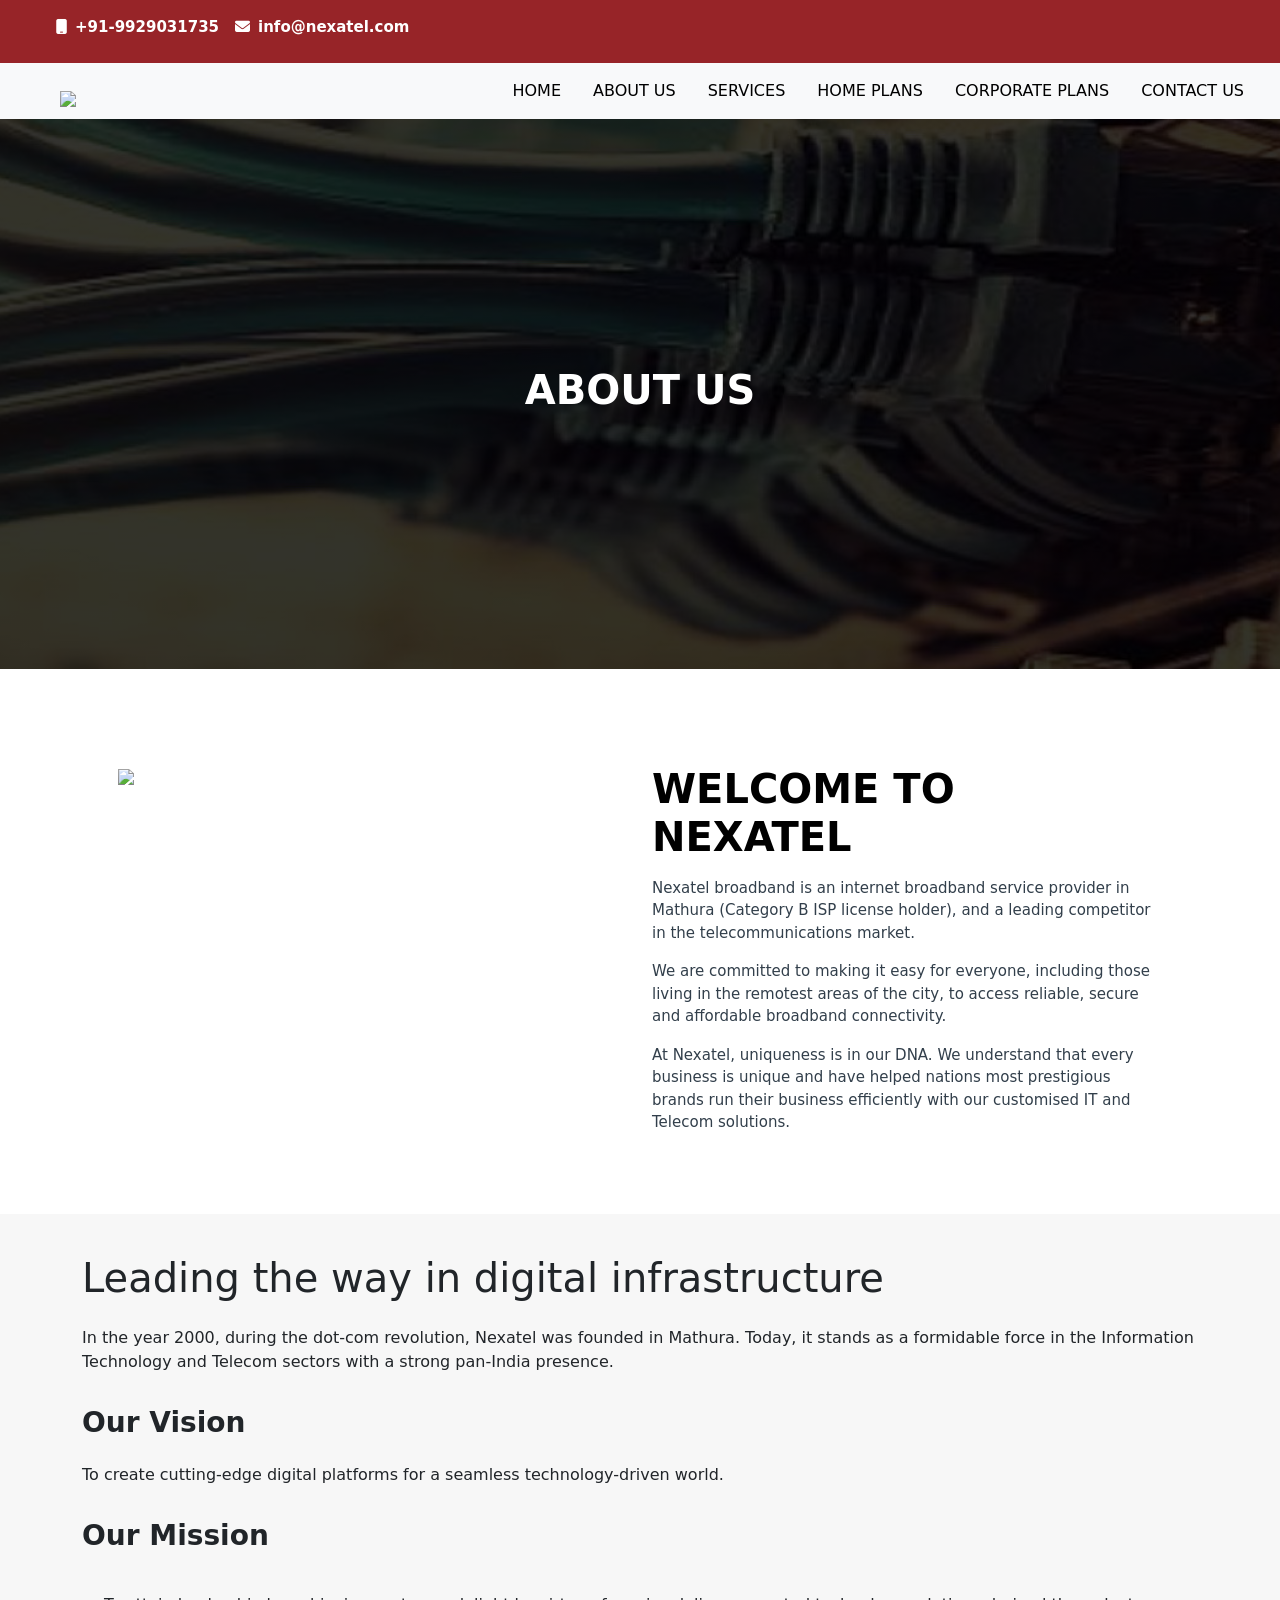
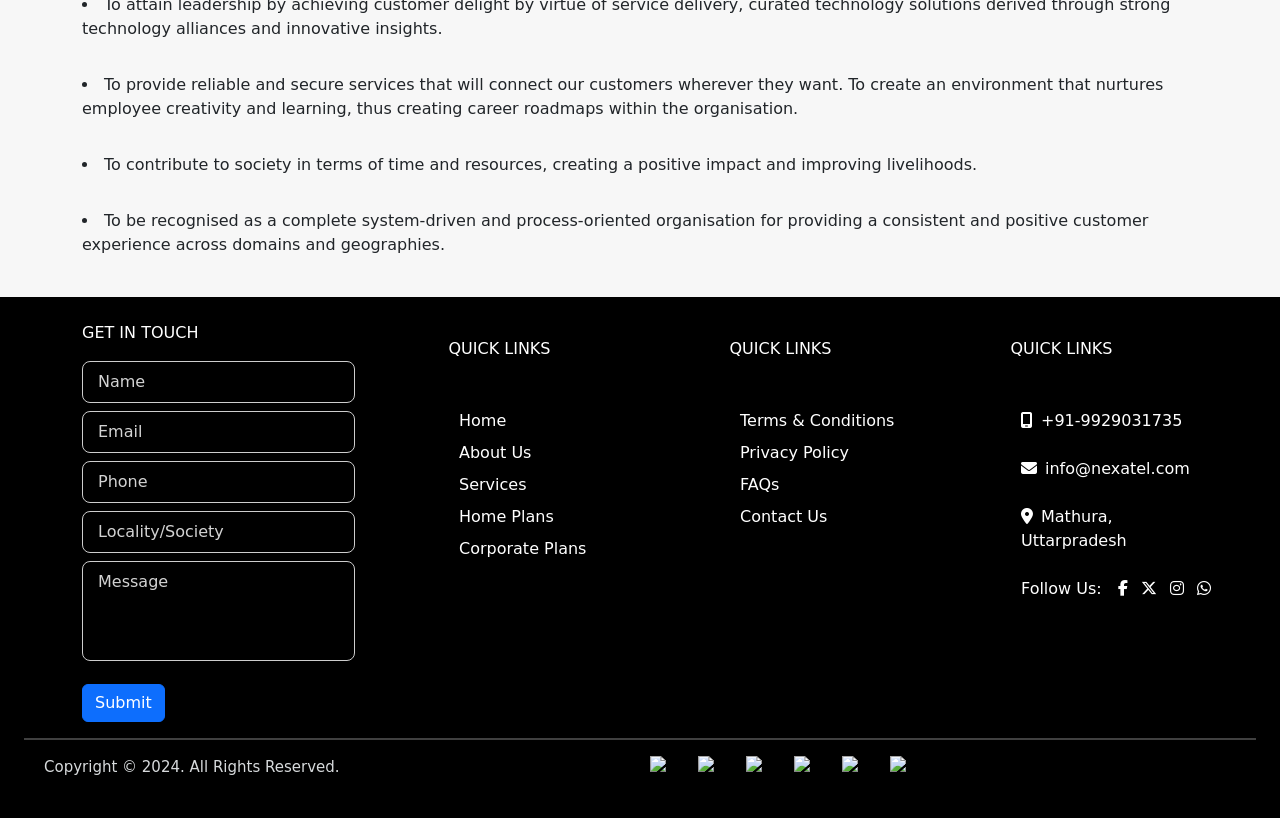
==== about.html @ 4f9fb350 "initial commit" ====
<!doctype html>
<html lang="en">
<head>
    <meta charset="utf-8">
    <meta name="viewport" content="width=device-width, initial-scale=1, shrink-to-fit=no">
    <link href="https://cdn.jsdelivr.net/npm/bootstrap@5.0.1/dist/css/bootstrap.min.css" rel="stylesheet" integrity="sha384-+0n0xVW2eSR5OomGNYDnhzAbDsOXxcvSN1TPprVMTNDbiYZCxYbOOl7+AMvyTG2x" crossorigin="anonymous">
    <title>aboutpage</title>
    <link href="style.css" rel="stylesheet" />
      <link rel="stylesheet" href="https://cdnjs.cloudflare.com/ajax/libs/font-awesome/6.5.1/css/all.min.css">
</head>
<body>
  <header>
    <div class="first-header p-2">
    <div class="d-flex justify-content-start">
        <p class="phone-number ms-5 mt-2"><i class="fa-solid fa-mobile me-2 icon1"></i>+91-9929031735</p>
        <p class="phone-number ms-3 mt-2"><i class="fa-solid fa-envelope icon1 me-2"></i>info@nexatel.com</p>
        </div>
    </div>
    <nav class="navbar navbar-expand-lg bg-body-tertiary">
  <div class="container-fluid">
     <img src="/home/user/3rdproject/images/logo.png" class="logo ms-5 mt-3"/>
    <button class="navbar-toggler" type="button" data-bs-toggle="collapse" data-bs-target="#navbarNav" aria-controls="navbarNav" aria-expanded="false" aria-label="Toggle navigation">
      <span class="navbar-toggler-icon"></span>
    </button>
    <div class="collapse navbar-collapse" id="navbarNav">
      <ul class="navbar-nav ms-auto">
        <li class="nav-item">
           <a class="nav-link  me-3" href="index.html" aria-disabled="true">HOME</a>
        </li>
        <li class="nav-item">
          <a class="nav-link me-3" aria-disabled="true" href="about.html">ABOUT US</a>
        </li>
        <li class="nav-item">
           <a class="nav-link  me-3" aria-disabled="true" href="sevices.html">SERVICES</a>
        </li>
        <li class="nav-item">
          <a class="nav-link  me-3" aria-disabled="true" href="homeplanes.html">HOME PLANS</a>
        </li>
        <li class="nav-item">
          <a class="nav-link  me-3" aria-disabled="true" href="CORPORATE PLANS.html">CORPORATE PLANS</a>
        </li>
        <li class="nav-item">
          <a class="nav-link  me-3" aria-disabled="true" href="contact.html">CONTACT US</a>
        </li>
      </ul>
    </div>
  </div>
</nav>
  </header>

<section class="section1">

         <div class="image-section">
            <div class="d-flex justify-content-center">
                <h1 class="image-text">ABOUT US</h1>
            </div>
         </div>
   </section>

<section class="mt-5">
    <div class="container p-5">
        <div class="row">
            <div class="col-12 col-lg-6">
                <img src="/home/user/3rdproject/images/about-image.png"/>
            </div>
            <div class="col-12 col-lg-6 d-flex flex-column justify-content-center">
                
                    <div class="box">
                    <h1 class="box2-heading">welcome to nexatel</h1>
                    <p class="box2-para mt-3">Nexatel broadband is an internet broadband service provider in Mathura (Category B ISP license holder), and a leading competitor in the telecommunications market.
</p>
<p class="mt-3 box2-para"> We are committed to making it easy for everyone, including those living in the remotest areas of the city, to access reliable, secure and affordable broadband connectivity.
</p>
<p class="mt-3 box2-para">At Nexatel, uniqueness is in our DNA. We understand that every business is unique and have helped nations most prestigious brands run their business efficiently with our customised IT and Telecom solutions. </p>
          
                </div>
            </div>
        </div>
    </div>
</section>


<section class="section3 mt-3">
    <div class="container pt-4 pb-4">
    <div class="d-flex flex-column justify-content-center">
     <h1 class="s3-heading1 mt-3">
        Leading the way in digital infrastructure
     </h1>
     <p class="s3-para1 mt-3">
        In the year 2000, during the dot-com revolution, Nexatel was founded in Mathura. Today, it stands as a formidable force in the Information Technology and Telecom sectors with a strong pan-India presence.
     </p>
     <h3 class="s3-heading2 mt-3">
        Our Vision
     </h3>
     <p class="s3-para2 mt-3">
       To create cutting-edge digital platforms for a seamless technology-driven world.
      </p> 
     <h3 class="s3-heading2 mt-3">
        Our Mission
     </h3>
     <p class="s3-list-items mt-3">
        <li>To attain leadership by achieving customer delight by virtue of service delivery, curated technology solutions derived through strong technology alliances and innovative insights.</li>
     </p>
     <p class="s3-list-items">
        <li>To provide reliable and secure services that will connect our customers wherever they want. To create an environment that nurtures employee creativity and learning, thus creating career roadmaps within the organisation.</li>
     </p>
     <p class="s3-list-items">
        <li>To contribute to society in terms of time and resources, creating a positive impact and improving livelihoods.</li>
     </p>
     <p class="s3-list-items">
        <li>To be recognised as a complete system-driven and process-oriented organisation for providing a consistent and positive customer experience across domains and geographies.</li>
     </p>
    
</div>
    </div>
   
</section>

<section class="last-container p-4">
    <div class="container">
        <div class="row g-2">
            <div class="col-12 col-lg-3">
                
                <p class="last-heading1 text-white">GET IN TOUCH</p>

                <form>
                    
                    <div class="inputs">
                        <input type="text" placeholder="Name"/>
                    </div>

                    <div class="inputs mt-2">
                        <input type="email" placeholder="Email"/>
                    </div>

                    <div class="inputs mt-2">
                        <input type="tel" placeholder="Phone"/>
                    </div>

                    <div class="inputs mt-2">
                        <input type="text" placeholder="Locality/Society"/>
                    </div>

                    <div class="inputs mt-2">
                        <textarea placeholder="Message"></textarea>
                    </div>

                    <button class="btn btn-primary mt-3">
                        Submit
                    </button>

                </form>

            </div>
            <div class="col-12 col-lg-3">
              <div class=" p-2 m-2">
              <p class="last-heading2 text-white">QUICK LINKS</p>
              <div class="container ms-5">
                <div class="d-flex flex-column justify-content-center mt-5">
                  
                    <a  class="list-items" href="main.html">Home</a>
                    <a class="list-items mt-2" href="about.html">About Us</a>
                    <a class="list-items mt-2" href="sevices.html">Services</a>
                    <a class="list-items mt-2" href="homeplanes.html">Home Plans</a>
                    <a class="list-items mt-2" href="CORPORATE PLANS.html" >Corporate Plans</a>
                   
                  
                </div>
            </div>
            </div>
        </div>
        <div class="col-12 col-lg-3">
              <div class=" p-2 m-2">
              <p class="last-heading2 text-white">QUICK LINKS</p>
              <div class="container ms-5">
                <div class="d-flex flex-column justify-content-center mt-5">
                  
                    <a  class="list-items" href="">Terms & Conditions</a>
                    <a class="list-items mt-2" href="">Privacy Policy</a>
                    <a class="list-items mt-2" href="">FAQs</a>
                    <a class="list-items mt-2" href="contact.html">Contact Us</a>
                    
                  
                </div>
            </div>
            </div>
        </div>
        <div class="col-12 col-lg-3">
              <div class=" p-2 m-2">
              <p class="last-heading2 text-white">QUICK LINKS</p>
              <div class="container ms-5">
                <div class="d-flex flex-column justify-content-center mt-5">
                  
                    <p  class="list-items" href=""><i class="fa-solid fa-mobile-screen me-2"></i>+91-9929031735</p>
                    <p class="list-items mt-2" href=""><i class="fa-solid fa-envelope me-2"></i>info@nexatel.com</p>
                    <p class="list-items mt-2" href=""><i class="fa-solid fa-location-dot me-2"></i>Mathura, Uttarpradesh</p>
                    <div class="d-flex">
                      <p class="list-items mt-2">
                         Follow Us:
                      </p>
                      <div class="mt-2 ms-3">
                      <i class="fa-brands fa-facebook-f icons"></i>
                      <i class="fa-brands fa-x-twitter icons ms-2"></i>
                      <i class="fa-brands fa-instagram icons ms-2"></i>
                       <i class="fa-brands fa-whatsapp icons ms-2"></i>
                    </div>
                    </div>
                  
                </div>
            </div>
            </div>
        </div>
    </div>

</div>
<hr style="color: white; border: 1px solid white;"/>
   <div class="footer">
     <div class="d-flex justify-content-between">
      <div class="col-12 col-lg-6">
        <p class="last-text">Copyright © 2024. All Rights Reserved.</p>
       </div>
       <div class="col-12 col-lg-6 d-flex">
        <img src="/home/user/3rdproject/images/pa01.jpg" class="last-images">
        <img src="/home/user/3rdproject/images/pa02.jpg" class="last-images ms-2">
        <img src="/home/user/3rdproject/images/pa03.jpg" class="last-images ms-2">
        <img src="/home/user/3rdproject/images/pa04.jpg" class="last-images ms-2">
        <img src="/home/user/3rdproject/images/pa05.jpg" class="last-images ms-2">
        <img src="/home/user/3rdproject/images/pa01.jpg" class="last-images ms-2">
       </div>
     </div>
   </div>
</section>


    <script src="https://cdn.jsdelivr.net/npm/bootstrap@5.0.1/dist/js/bootstrap.bundle.min.js" integrity="sha384-gtEjrD/SeCtmISkJkNUaaKMoLD0//ElJ19smozuHV6z3Iehds+3Ulb9Bn9Plx0x4" crossorigin="anonymous"></script>
</body>
</html>
---- style.css ----
.phone-number{
    color: white;
    font-weight: bold;
    font-size: 15px;
}
.first-header{
    background-color: #972428;
}
.logo{
    width: 150px;

}
a{
    color: black !important;
}
.box1-heading1{
    font-size: 30px;
    font-weight: bold;

}
.box1-para1{
    color: goldenrod;
    font-weight: bold;
}
.box1-image1{
    width:80%;
    height: 80%;
}
.icon2{
    color: green;
}
.box1-btn1{
    border-radius: 20px;
    background-color: blue;
    padding: 10px 20px;
}
.second-container{
    background-color: #d7dadc !important;
}
.box2-heading{
    font-size: 40px;
    font-weight: bold;
    color: black;
    text-transform: uppercase;
}
.box2-para{
    color: #323f4b;
    font-size: 15px;
}
.btn2{
    background-color: #6DAD3F;
    color: white;
}
.third-container{
    background-image: linear-gradient(rgba(0, 0, 0, 0.6), rgba(0, 0, 0, 0.6)), url("/home/user/3rdproject/images/plans.jpg");
  background-size: cover;
   padding: 50px;
}
.box3-heading{
     font-size: 40px;
    font-weight: bold;
    color:white;
    text-transform: uppercase;
    text-align: center;
}
.whitebox{
    padding: 25px;
    background-color: white;
    border-radius: 10px;
}
.box3-image{
    width: 100px;
    height: 100px;
}
.box3-para1{
    font-size: 18px;
     color: #323f4b;
     text-align: center;
}
.box3-heading2{
    color: black;
    font-weight: bold;
    font-size: 30px;
    text-align: center;
}
.box3-para2{
    font-size: 15px;
     color: #323f4b;
     text-align: center;
}
.box3-btn{
    background: linear-gradient(to right, rgba(34, 94, 168, 1) 0%, rgba(36, 44, 128, 1) 100%);
    color: white;
    border-radius: 20px;
    font-size: 15px;
}
.box3-btn:hover{
    background: #972428 !important;
    color: white !important;
} 
.forthcontainer{
    background-color: #972428;
}
.whitebox2{
    background-color: white;
}
.box4-image{
    width: 100px;
    height: 100px;
}
.box4-heading1{
    color: #972428;
    font-size: 20px;
    text-align: center;
}
.box4-para1{
  text-align: center;   
}

.whitebox2:hover{
    background-color: #972428;
    border: 1px solid white !important;
    border-radius: 10px !important;
    color: white;
}
.whitebox2:hover .box4-heading1{
    color: white !important;
}
.box4-btn2{
    border-radius: 20px;
    background-color: white;
    border: 1px solid white;
    color: #972428;
    width: 15%;
    font-size: 15px;
}
.box4-btn2:hover{
    background-color: transparent;
    color: white;
}
.box5-heading1{
    color: black;
    font-weight: bold;
    text-transform: uppercase;
    text-align: center;
    font-size: 30px;
}
.box5-image2{
    width: 100%;
    height: 100%;
}
.carousel{
    width: 20%;
    height: 20%;
}
.last-container{
    background-color: black;
}

.inputs input,
.inputs textarea{
    width: 100%;
    padding: 8px 15px;
    background-color: transparent;
    border: 1px solid rgb(205, 205, 205);
    border-radius: 8px;
    color: rgb(194, 194, 194);
    outline: none;
}

.inputs textarea{
    height: 100px;
    resize: none;
}

.inputs input::placeholder,
.inputs textarea::placeholder{
    color: lightgray;
}
ul{
    color: #d7dadc;
}
.list-items{
    text-align: start;
    margin-left: 20px;
}
.last-heading2{
    text-align: center;
}
.last-text{
    color: #d7dadc;
    font-size: 15px;
}
.last-image{
    width: 20px;
    height: 20px;
}
.footer{
    margin-left: 20px;
}
.image-section{
    background-image: linear-gradient(
        rgba(0,0,0,0.8),
        rgba(0,0,0,0.8)
    ),
    url("images/ibanner.jpg");

    background-size: cover;
    background-position: center;
    background-repeat: no-repeat;

    width: 100% !important;
    min-height: 550px !important;

    display: flex;
    justify-content: center;
    align-items: center;

    padding: 20px;
}

.image-text{
    color: white;
    font-size: 40px;
    font-weight: bold;
    text-align: center;
}
.s3-heading1{
    font-weight: 400;
}
.s3-heading2{
    font-weight: 700;
  
}
.card-heading{
    color: #972428;
    font-weight: bold;
}
.section3{
    background-color: #f7f7f7;
}
.heading1{
    font-weight: 500;
    text-align: center;
}
.starting-btn{
    background-color:transparent !important;
    color: #676b6e !important;
}
.active-btn.active{
    background-color: transparent !important;
    border-bottom: 1.5px solid #676b6e !important;
    color: #72005B !important;

}
.inside-nav.active{
      background-color: #72005B !important;
    border: 0px !important;
    color: white !important;
    border-radius: 20px;

}
.inside-nav{
    color: #676b6e !important;
    border: 1.5px solid #676b6e;
    border-radius: 30px;
}
.table-headings{
    color: #72005B;
    font-weight: bold;
    padding: 30px;
    text-align: center;
    font-size: 20px;
}

.table{
    width: 80vw !important;
    margin: auto;
    border-collapse: collapse;
    text-align: center;
}

.table th,
.table td{
    padding: 10px;
    vertical-align: middle;
  
}

.table-heading1{
    
    font-weight: bold;
    width: auto !important;
    text-align: center;
    min-width: 180px;
}

.table-headings{
    color: purple;
  
    font-weight: bold;
}

.table tbody th{
  
    font-weight: 700;
    text-align: center;
}



.fa-circle-xmark{
    color: red;

    display: flex;
    justify-content: center;
    align-items: center;
}

.fa-circle-check{
    color: green;
    
    display: flex;
    justify-content: center;
    align-items: center;
}
.homeplans-section2{
    background-color: #f7f7f7 !important;
}
.homeplans-section3{
    background-color: #f7f7f7 !important;
}
.hs3-heading1{
    font-weight: bold;
    font-size: 15px;
}
.hs3-para{
    line-height: 1.5;
}
.contact-info-heading{
    font-size: 35px;
    text-transform:uppercase;
    font-weight: 400;
}
.contact-texts{
    color: #676b6e;
}
.p1{
    font-size: 18px;
    line-height: 0;
}
.btn-danger{
    border-radius: 20px;
}
.list-items{
    color: white !important;
    text-decoration: none;
}
.list-items:hover{
    text-decoration: underline blue  !important;
}
html,
body{
    overflow-x: hidden;
}
.icons{
    color: white !important;
}
@media screen and (max-width: 992px){

  
    .logo{
        width: 120px;
        margin-left: 0 !important;
    }

    .navbar-nav{
        text-align: center;
        padding-top: 15px;
    }

    .image-section{
        min-height: 300px;
        height: auto;
        padding: 20px;
        background-position: center;
    }

    .image-text{
        font-size: 32px;
    }

    
    #main-tab,
    #month-tab{
        flex-wrap: wrap;
        justify-content: center;
        gap: 10px;
    }

    .starting-btn,
    .inside-nav{
        margin: 5px;
        font-size: 14px;
    }

 
    .table{
        width: 100% !important;
        font-size: 14px;
    }

    .table th,
    .table td{
        padding: 8px;
    }

    .table-headings{
        font-size: 16px;
    }

    /* Footer */
    .footer .d-flex{
        flex-direction: column;
        text-align: center;
    }

    .last-text{
        margin-bottom: 15px;
    }
}



@media screen and (max-width: 768px){

    .image-section{
        min-height: 220px;
        padding: 15px;
    }

    .image-text{
        font-size: 26px;
    }

  
    .heading1{
        font-size: 24px;
    }

    .contact-info-heading{
        font-size: 28px;
    }

    
    #main-tab{
        flex-direction: column;
        width: 100%;
        align-items: center;
    }

    #month-tab{
        flex-wrap: wrap;
        justify-content: center;
    }

    .starting-btn{
        width: 250px;
        margin-bottom: 10px;
    }

    .inside-nav{
        margin: 5px;
        font-size: 13px;
    }

    
    .table{
        min-width: 700px;
    }

    .table-responsive{
        overflow-x: auto;
    }

    .table-headings{
        font-size: 14px;
    }

    .table-heading1{
        font-size: 14px;
    }

  
    .last-container .col-lg-3{
        margin-bottom: 25px;
    }


    .last-images{
        width: 35px;
        height: auto;
    }

    .footer{
        margin-left: 0;
    }

    .footer .d-flex{
        flex-direction: column;
        align-items: center;
        text-align: center;
    }
}



@media screen and (max-width: 576px){

    .image-text{
        font-size: 22px;
    }

    .heading1{
        font-size: 20px;
    }

    .starting-btn{
        width: 100%;
        font-size: 13px;
    }

    .inside-nav{
        font-size: 12px;
        padding: 8px 12px;
    }

    .table{
        min-width: 650px;
    }

    .hs3-heading1{
        font-size: 14px;
    }

    .hs3-para{
        font-size: 13px;
    }

    .inputs input,
    .inputs textarea{
        font-size: 14px;
    }

    .btn-primary{
        width: 100%;
    }

    .last-heading1,
    .last-heading2{
        text-align: center;
    }

    ul{
        padding-left: 0;
    }

    .list-items{
        margin-left: 0;
        text-align: center;
    }
}



*{
    box-sizing: border-box;
}

html,
body{
    overflow-x: hidden;
    width: 100%;
}

img{
    max-width: 100%;
    height: auto;
}

.navbar-toggler{
    border: none;
}

@media (max-width:991px){

    .logo{
        width: 120px;
        margin-left: 0 !important;
    }

    .navbar-nav{
        text-align: center;
    }

    .nav-item{
        padding: 5px 0;
    }
}


@media (max-width:768px){

    .image-section{
        min-height: 220px !important;
        padding: 15px !important;
    }

    .image-text{
        font-size: 28px;
    }
}

@media (max-width:576px){

    .image-text{
        font-size: 22px;
    }
}


@media (max-width:991px){

    .box2-heading{
        font-size: 30px;
        text-align: center;
        margin-top: 20px;
    }

    .box2-para{
        text-align: center;
    }
}

@media (max-width:576px){

    .box2-heading{
        font-size: 24px;
    }

    .box2-para{
        font-size: 14px;
    }
}

.table-responsive{
    overflow-x: auto;
    -webkit-overflow-scrolling: touch;
}

.table{
    width: 100% !important;
}

@media (max-width:991px){

    .table{
        min-width: 900px;
    }

    .table-headings{
        font-size: 15px;
        padding: 12px;
    }

    .table th,
    .table td{
        padding: 10px 8px;
        font-size: 13px;
    }
}

@media (max-width:576px){

    .table{
        min-width: 1000px;
    }

    .table-heading1{
        min-width: 180px;
    }
}


@media (max-width:768px){

    #main-tab{
        flex-direction: column;
        align-items: center;
        width: 100%;
    }

    .starting-btn{
        width: 100%;
        max-width: 280px;
        margin-bottom: 10px;
    }

    #month-tab{
        justify-content: center;
        flex-wrap: wrap;
        gap: 10px;
    }

    .inside-nav{
        font-size: 13px;
    }
}

@media (max-width:991px){

    .contact-info-heading{
        font-size: 28px;
        text-align: center;
    }

    .contact-texts{
        text-align: center;
    }

    .p1{
        line-height: 1.5;
    }
}

@media (max-width:576px){

    .contact-section2{
        padding: 20px !important;
    }

    .contact-info-heading{
        font-size: 24px;
    }

    .btn-danger{
        width: 100%;
    }
}


@media (max-width:768px){

    .whitebox,
    .whitebox2{
        margin-bottom: 20px;
    }

    .box3-heading{
        font-size: 28px;
    }

    .box3-heading2{
        font-size: 24px;
    }
}

@media (max-width:768px){

    .box4-btn2{
        width: 60%;
    }
}

@media (max-width:576px){

    .box4-btn2{
        width: 100%;
    }
}


.last-images{
    width: 40px;
    height: auto;
}

@media (max-width:991px){

    .footer{
        margin-left: 0;
    }

    .footer .d-flex{
        flex-direction: column;
        align-items: center;
        text-align: center;
        gap: 15px;
    }

    .last-text{
        margin-bottom: 10px;
    }
}

@media (max-width:576px){

    .last-container{
        padding: 20px !important;
    }

    .last-heading1,
    .last-heading2{
        text-align: center;
    }

    .list-items{
        margin-left: 0;
        text-align: center;
        list-style: none;
    }

    .last-images{
        width: 30px;
    }

    .footer .col-lg-6{
        width: 100%;
        justify-content: center;
    }
}


@media (max-width:576px){

    .homeplans-section2,
    .homeplans-section3,
    .contact-section2,
    .section3{
        padding: 20px !important;
    }

    .heading1{
        font-size: 24px;
    }

    .hs3-heading1{
        font-size: 16px;
    }

    .hs3-para{
        font-size: 14px;
    }
}
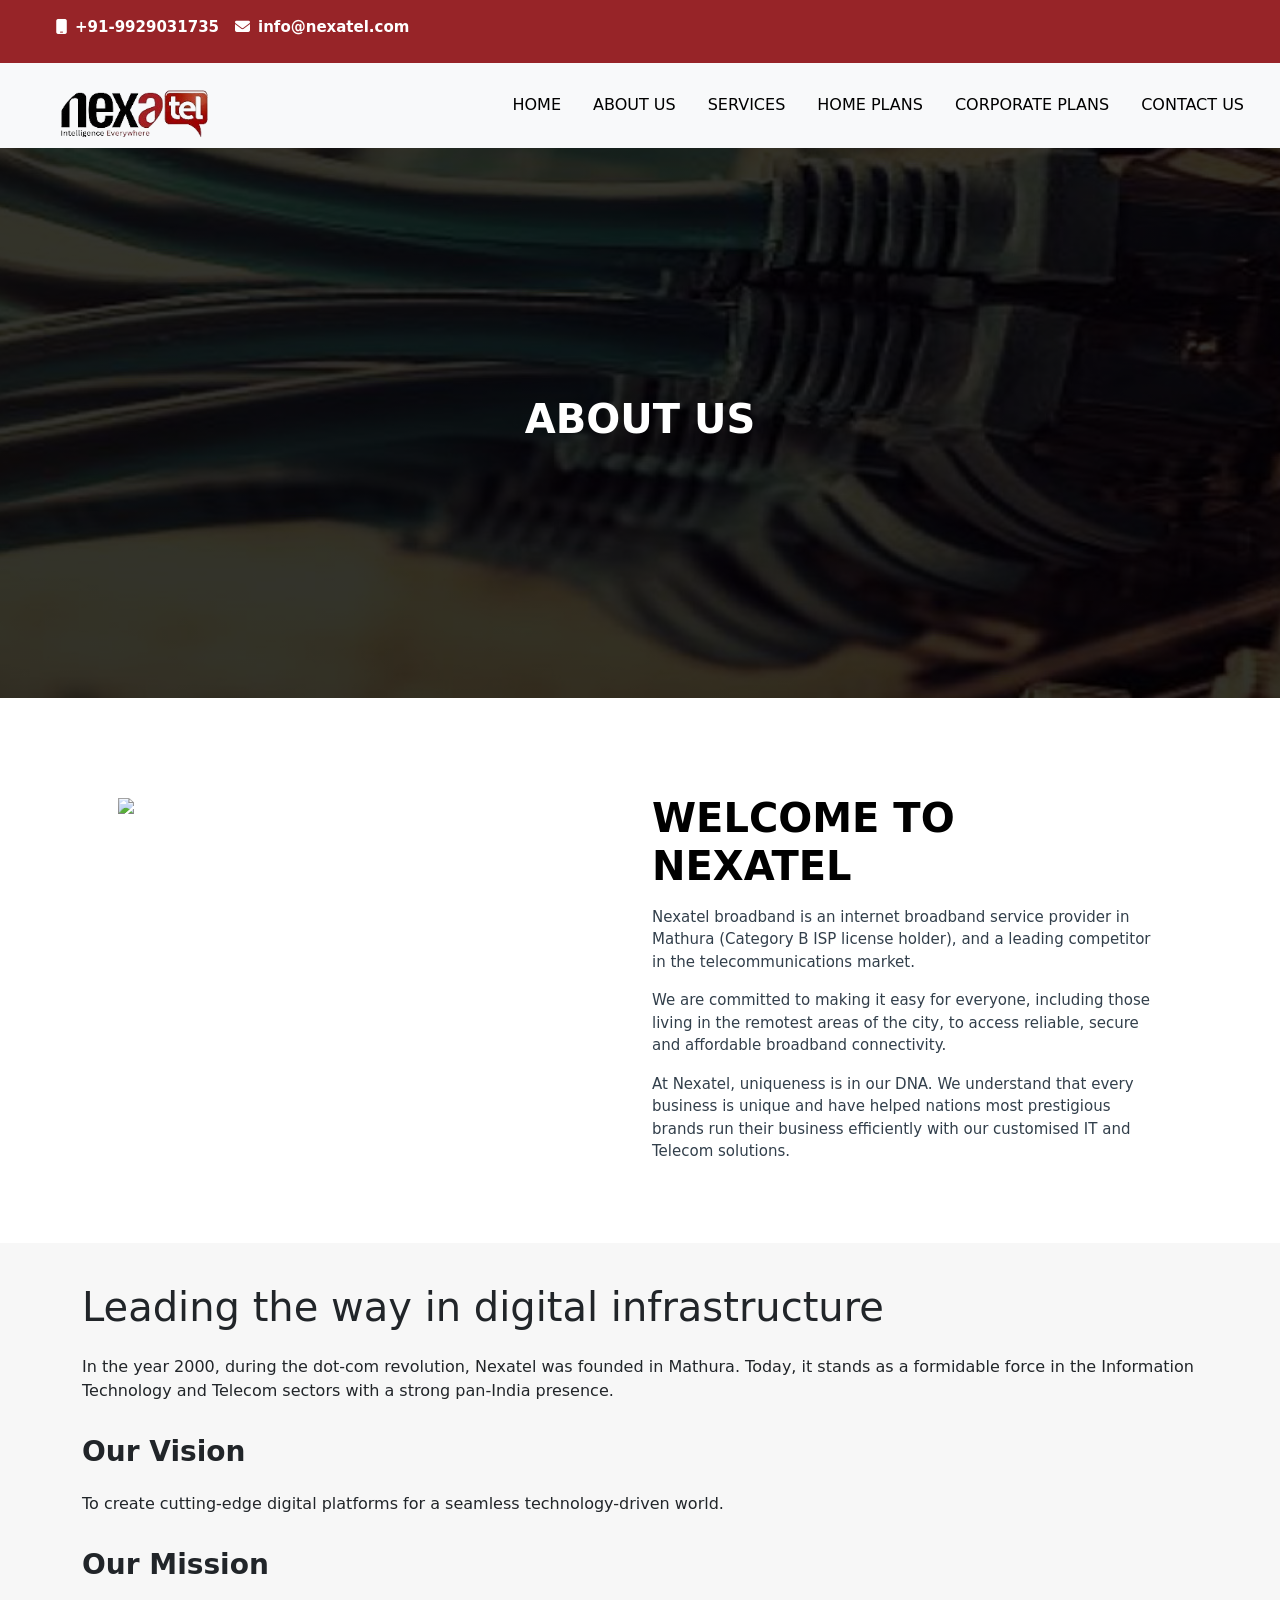
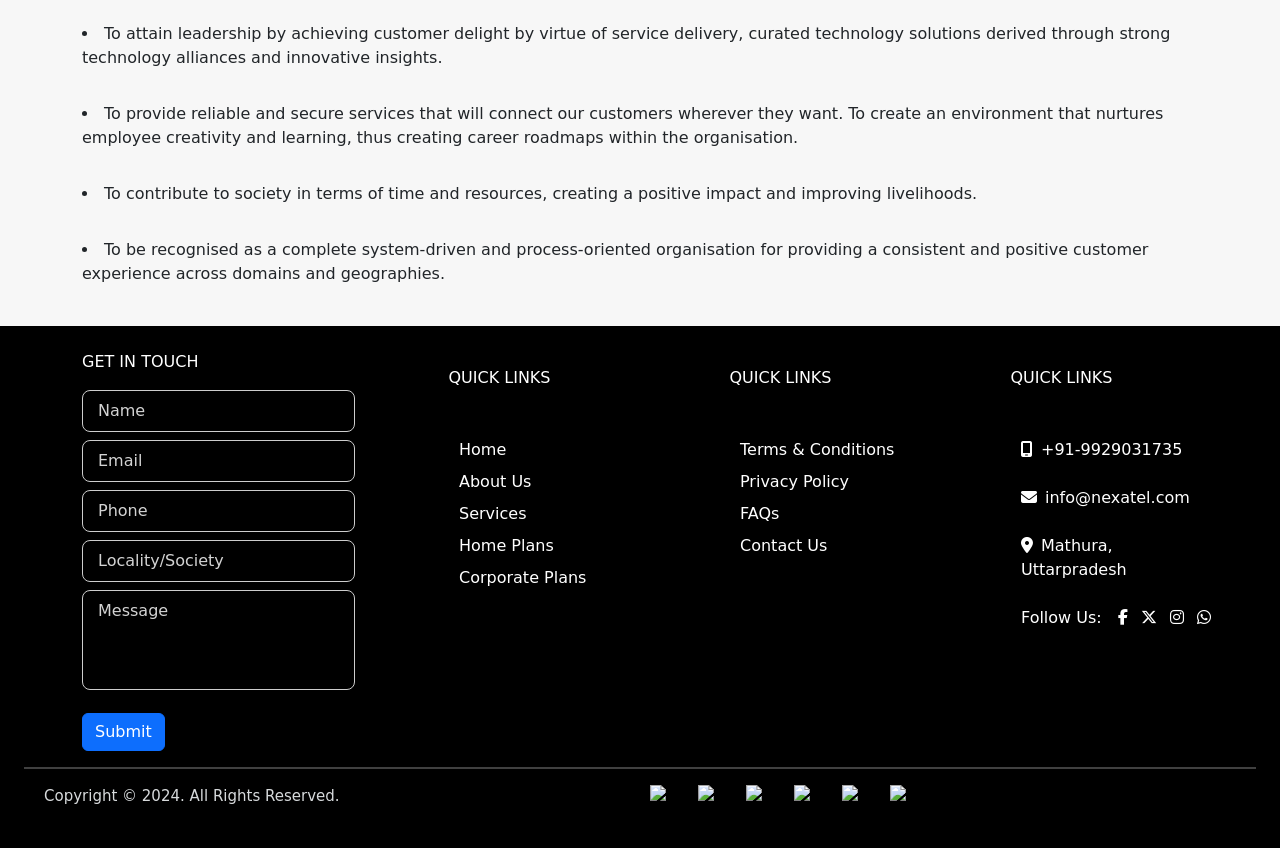
==== commit 22ff65d7: "checked the image links" ====
--- a/about.html
+++ b/about.html
@@ -18,7 +18,7 @@
     </div>
     <nav class="navbar navbar-expand-lg bg-body-tertiary">
   <div class="container-fluid">
-     <img src="/home/user/3rdproject/images/logo.png" class="logo ms-5 mt-3"/>
+     <img src="images/logo.png" class="logo ms-5 mt-3"/>
     <button class="navbar-toggler" type="button" data-bs-toggle="collapse" data-bs-target="#navbarNav" aria-controls="navbarNav" aria-expanded="false" aria-label="Toggle navigation">
       <span class="navbar-toggler-icon"></span>
     </button>
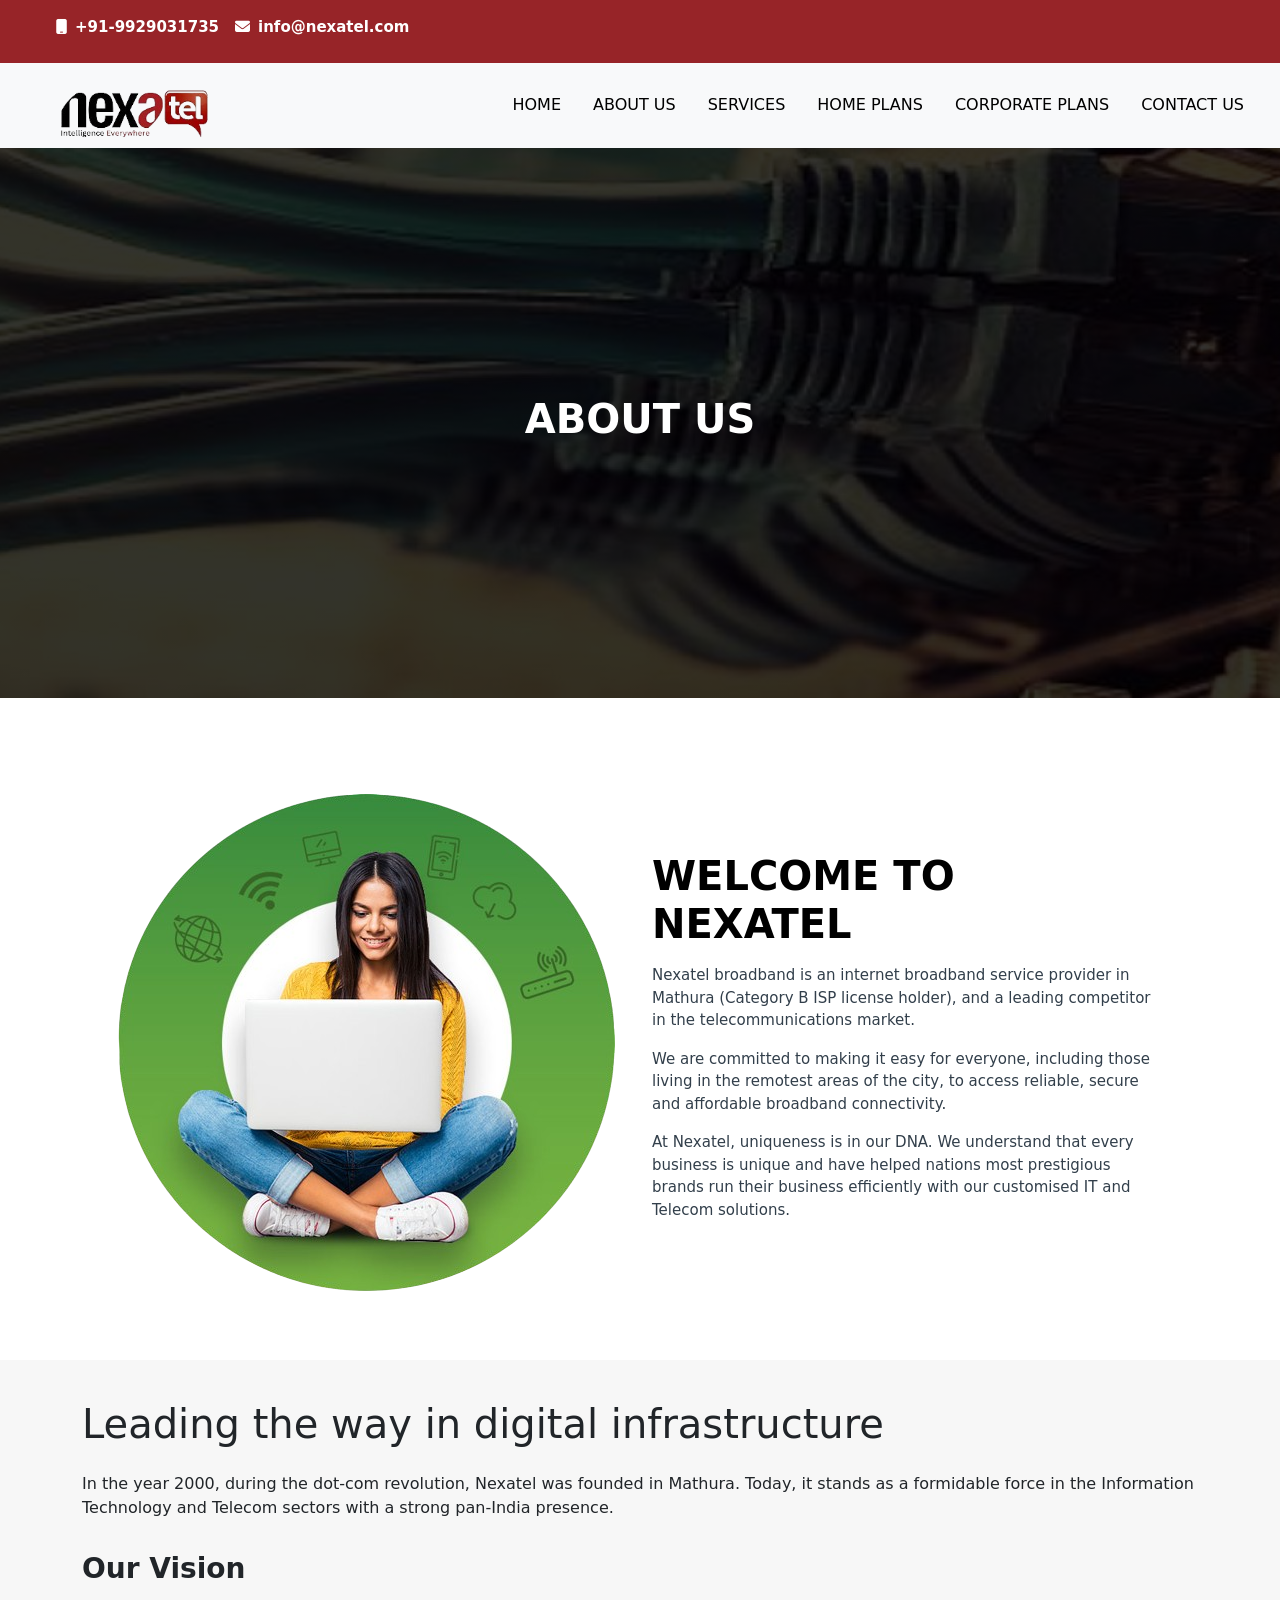
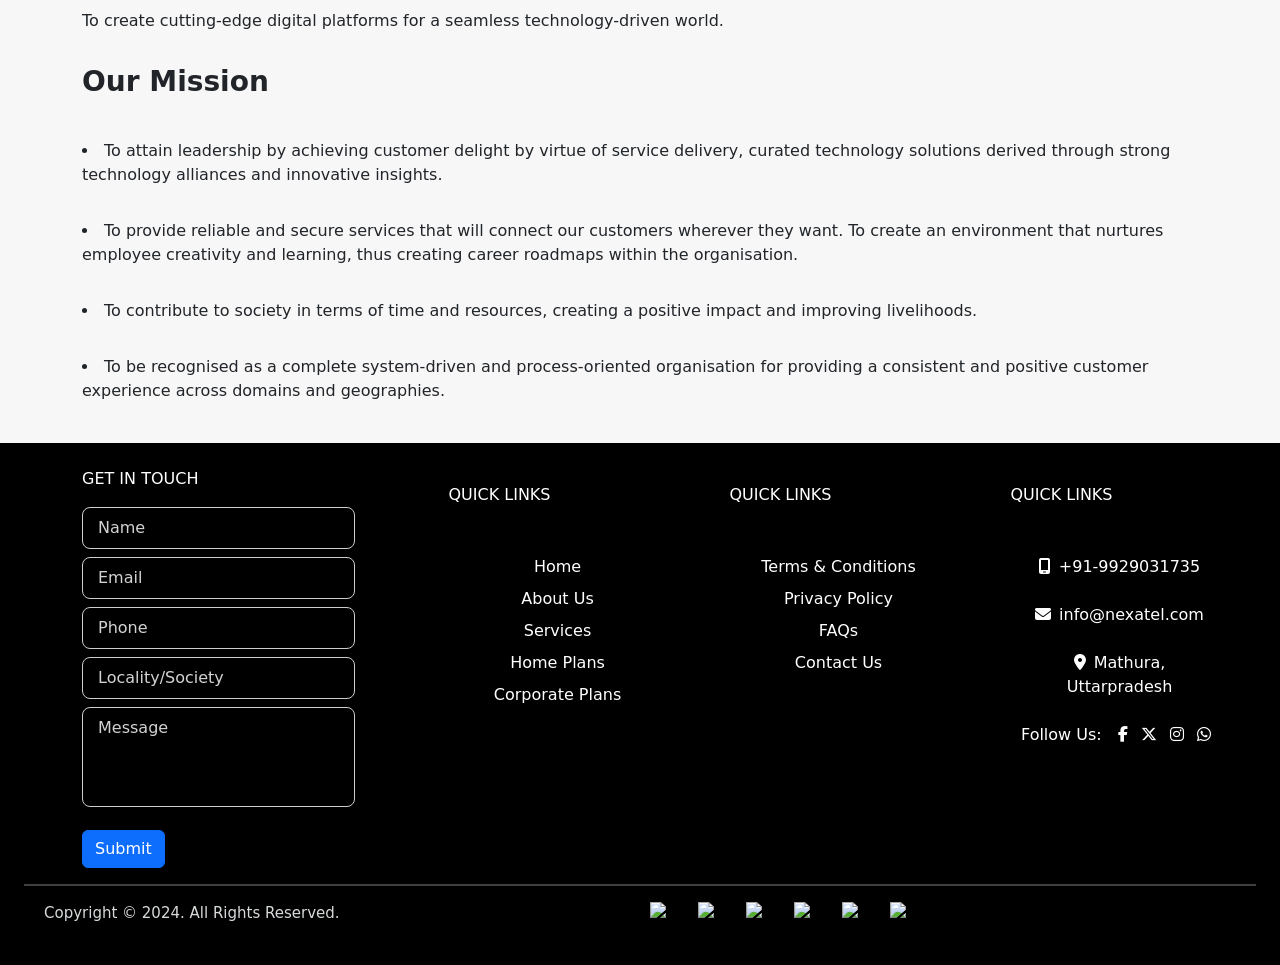
==== commit 38dfa9eb: "checked responsive" ====
--- a/about.html
+++ b/about.html
@@ -61,7 +61,7 @@
     <div class="container p-5">
         <div class="row">
             <div class="col-12 col-lg-6">
-                <img src="/home/user/3rdproject/images/about-image.png"/>
+                <img src="images/about-image.png"/>
             </div>
             <div class="col-12 col-lg-6 d-flex flex-column justify-content-center">
                 
--- a/style.css
+++ b/style.css
@@ -355,6 +355,7 @@
 .list-items{
     color: white !important;
     text-decoration: none;
+    text-align: center !important;
 }
 .list-items:hover{
     text-decoration: underline blue  !important;
@@ -419,7 +420,9 @@
         font-size: 16px;
     }
 
-    /* Footer */
+    .list-items{
+        text-align: center !important;
+    }
     .footer .d-flex{
         flex-direction: column;
         text-align: center;
@@ -442,7 +445,9 @@
     .image-text{
         font-size: 26px;
     }
-
+    .list-items{
+        text-align: center !important;
+    }
   
     .heading1{
         font-size: 24px;
@@ -567,7 +572,7 @@
 
     .list-items{
         margin-left: 0;
-        text-align: center;
+        text-align: center !important;
     }
 }
 
@@ -606,6 +611,9 @@
     .nav-item{
         padding: 5px 0;
     }
+    .list-items{
+        text-align: center !important;
+    }
 }
 
 
@@ -619,6 +627,9 @@
     .image-text{
         font-size: 28px;
     }
+    .list-items{
+        text-align: center !important;
+    }
 }
 
 @media (max-width:576px){
@@ -626,6 +637,9 @@
     .image-text{
         font-size: 22px;
     }
+    .list-items{
+        text-align: center !important;
+    }
 }
 
 
@@ -640,6 +654,9 @@
     .box2-para{
         text-align: center;
     }
+    .list-items{
+        text-align: center !important;
+    }
 }
 
 @media (max-width:576px){
@@ -650,6 +667,9 @@
 
     .box2-para{
         font-size: 14px;
+    }
+    .list-items{
+        text-align: center !important;
     }
 }
 
@@ -664,6 +684,9 @@
 
 @media (max-width:991px){
 
+    .list-items{
+        text-align: center !important;
+    }
     .table{
         min-width: 900px;
     }
@@ -681,6 +704,9 @@
 }
 
 @media (max-width:576px){
+      .list-items{
+        text-align: center !important;
+    }
 
     .table{
         min-width: 1000px;
@@ -700,6 +726,9 @@
         width: 100%;
     }
 
+    .list-items{
+        text-align: center !important;
+    }
     .starting-btn{
         width: 100%;
         max-width: 280px;
@@ -724,6 +753,9 @@
         text-align: center;
     }
 
+    .list-items{
+        text-align: center !important;
+    }
     .contact-texts{
         text-align: center;
     }
@@ -737,6 +769,9 @@
 
     .contact-section2{
         padding: 20px !important;
+    }
+    .list-items{
+        text-align: center !important;
     }
 
     .contact-info-heading{
@@ -755,6 +790,9 @@
     .whitebox2{
         margin-bottom: 20px;
     }
+    .list-items{
+        text-align: center !important;
+    }
 
     .box3-heading{
         font-size: 28px;
@@ -766,6 +804,9 @@
 }
 
 @media (max-width:768px){
+    .list-items{
+        text-align: center !important;
+    }
 
     .box4-btn2{
         width: 60%;
@@ -773,6 +814,9 @@
 }
 
 @media (max-width:576px){
+    .list-items{
+        text-align: center !important;
+    }
 
     .box4-btn2{
         width: 100%;
@@ -790,6 +834,9 @@
     .footer{
         margin-left: 0;
     }
+    .list-items{
+        text-align: center !important;
+    }
 
     .footer .d-flex{
         flex-direction: column;
@@ -816,7 +863,7 @@
 
     .list-items{
         margin-left: 0;
-        text-align: center;
+        text-align: center !important;
         list-style: none;
     }
 
@@ -839,6 +886,9 @@
     .section3{
         padding: 20px !important;
     }
+    .list-items{
+        text-align: center !important;
+    }
 
     .heading1{
         font-size: 24px;
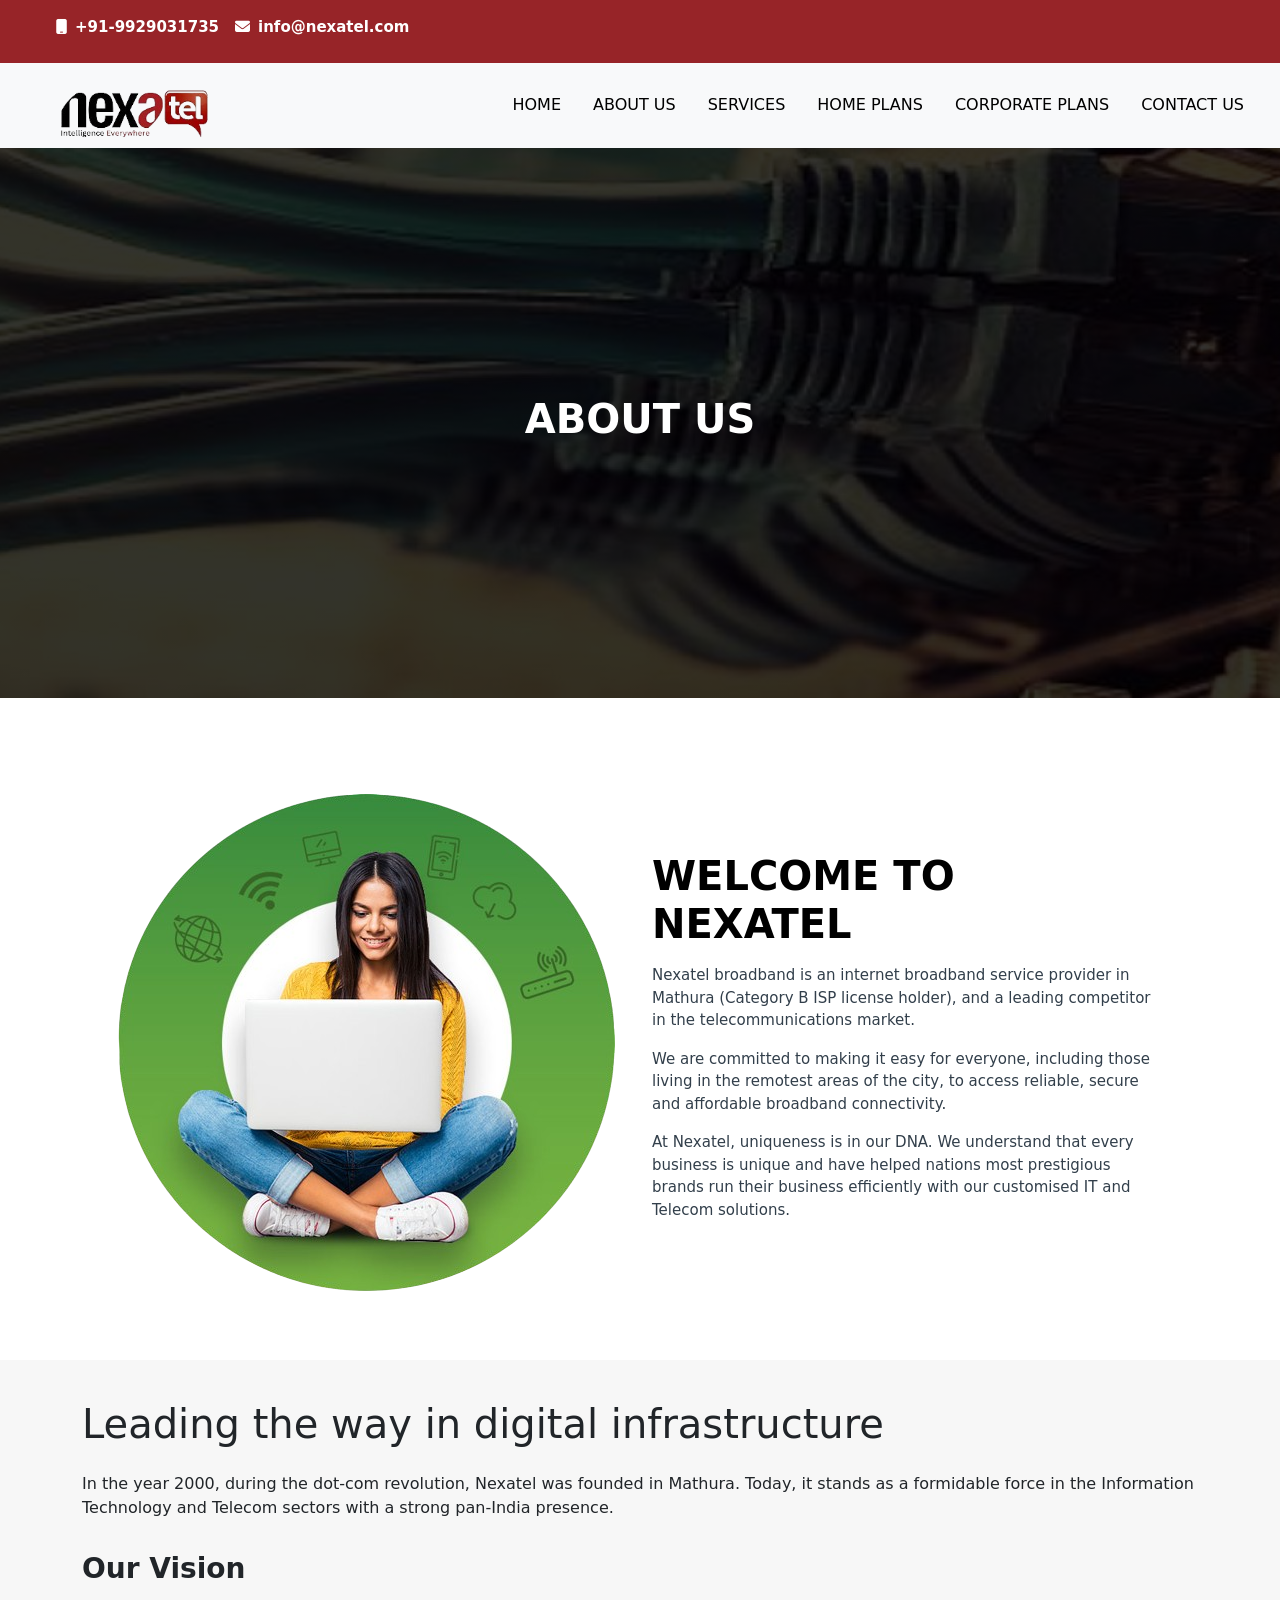
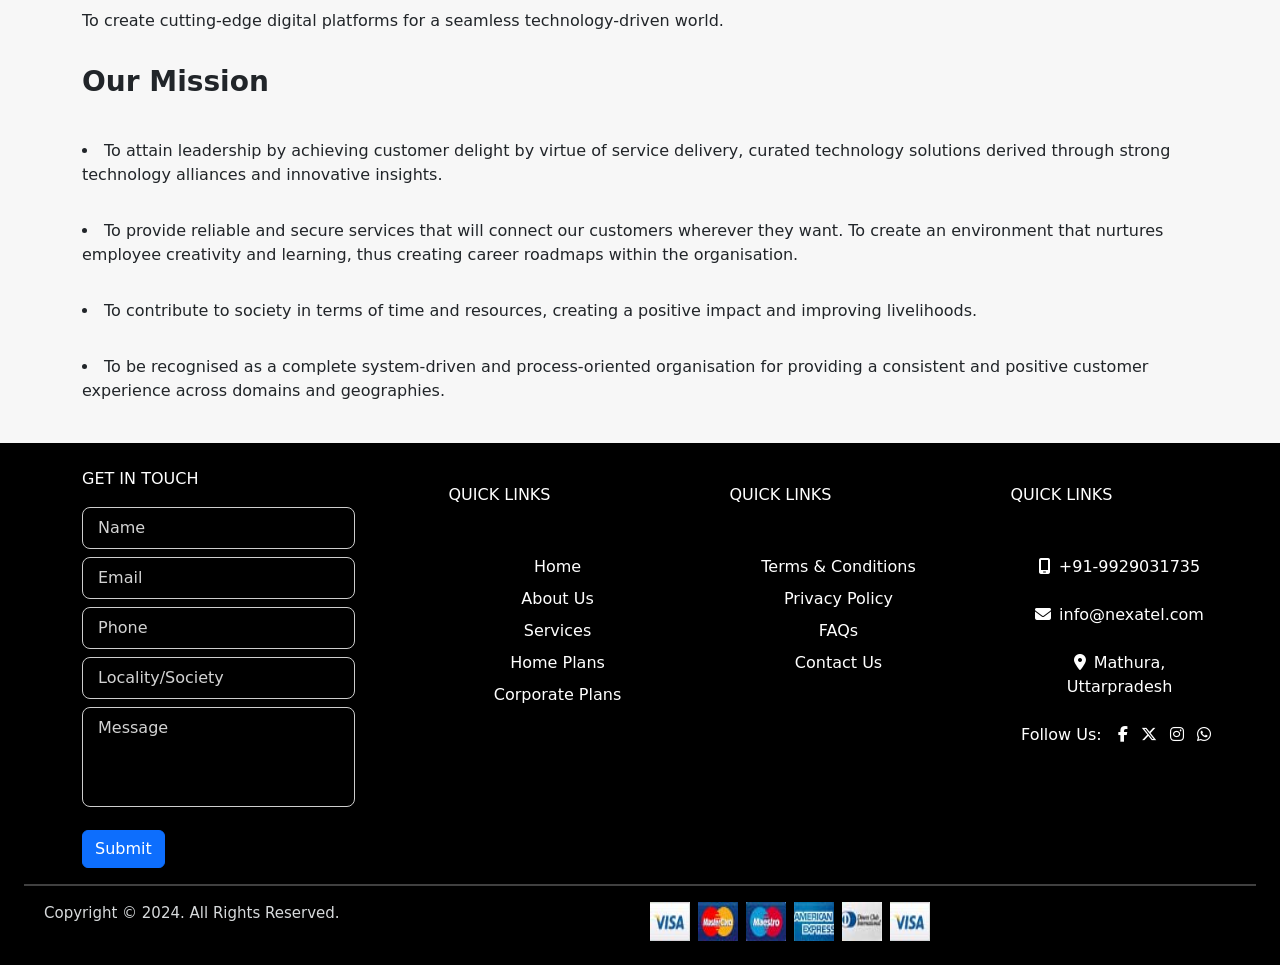
==== commit 34f14fd2: "cleared all the errors" ====
--- a/about.html
+++ b/about.html
@@ -220,12 +220,12 @@
         <p class="last-text">Copyright © 2024. All Rights Reserved.</p>
        </div>
        <div class="col-12 col-lg-6 d-flex">
-        <img src="/home/user/3rdproject/images/pa01.jpg" class="last-images">
-        <img src="/home/user/3rdproject/images/pa02.jpg" class="last-images ms-2">
-        <img src="/home/user/3rdproject/images/pa03.jpg" class="last-images ms-2">
-        <img src="/home/user/3rdproject/images/pa04.jpg" class="last-images ms-2">
-        <img src="/home/user/3rdproject/images/pa05.jpg" class="last-images ms-2">
-        <img src="/home/user/3rdproject/images/pa01.jpg" class="last-images ms-2">
+        <img src="images/pa01.jpg" class="last-images">
+        <img src="images/pa02.jpg" class="last-images ms-2">
+        <img src="images/pa03.jpg" class="last-images ms-2">
+        <img src="images/pa04.jpg" class="last-images ms-2">
+        <img src="images/pa05.jpg" class="last-images ms-2">
+        <img src="images/pa01.jpg" class="last-images ms-2">
        </div>
      </div>
    </div>
--- a/style.css
+++ b/style.css
@@ -891,7 +891,7 @@
     }
 
     .heading1{
-        font-size: 24px;
+        font-size: 24px !important; 
     }
 
     .hs3-heading1{
